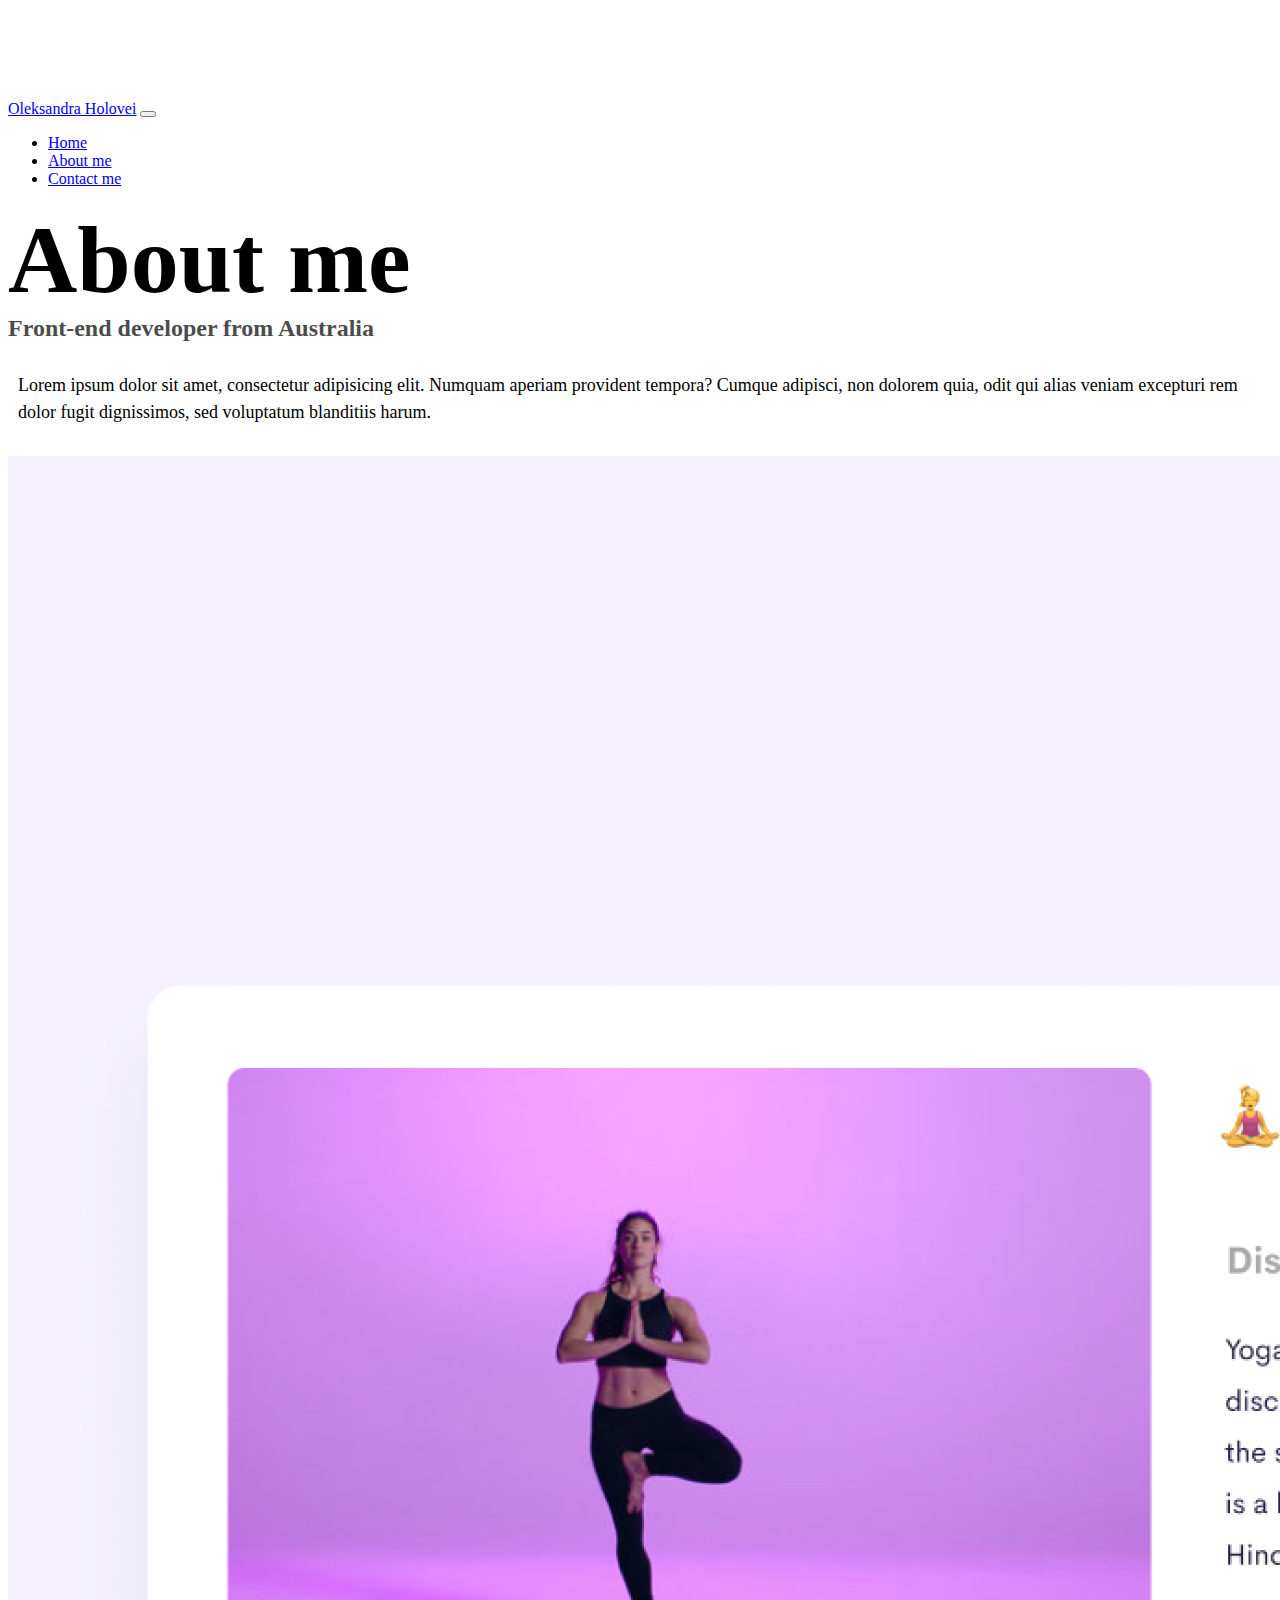
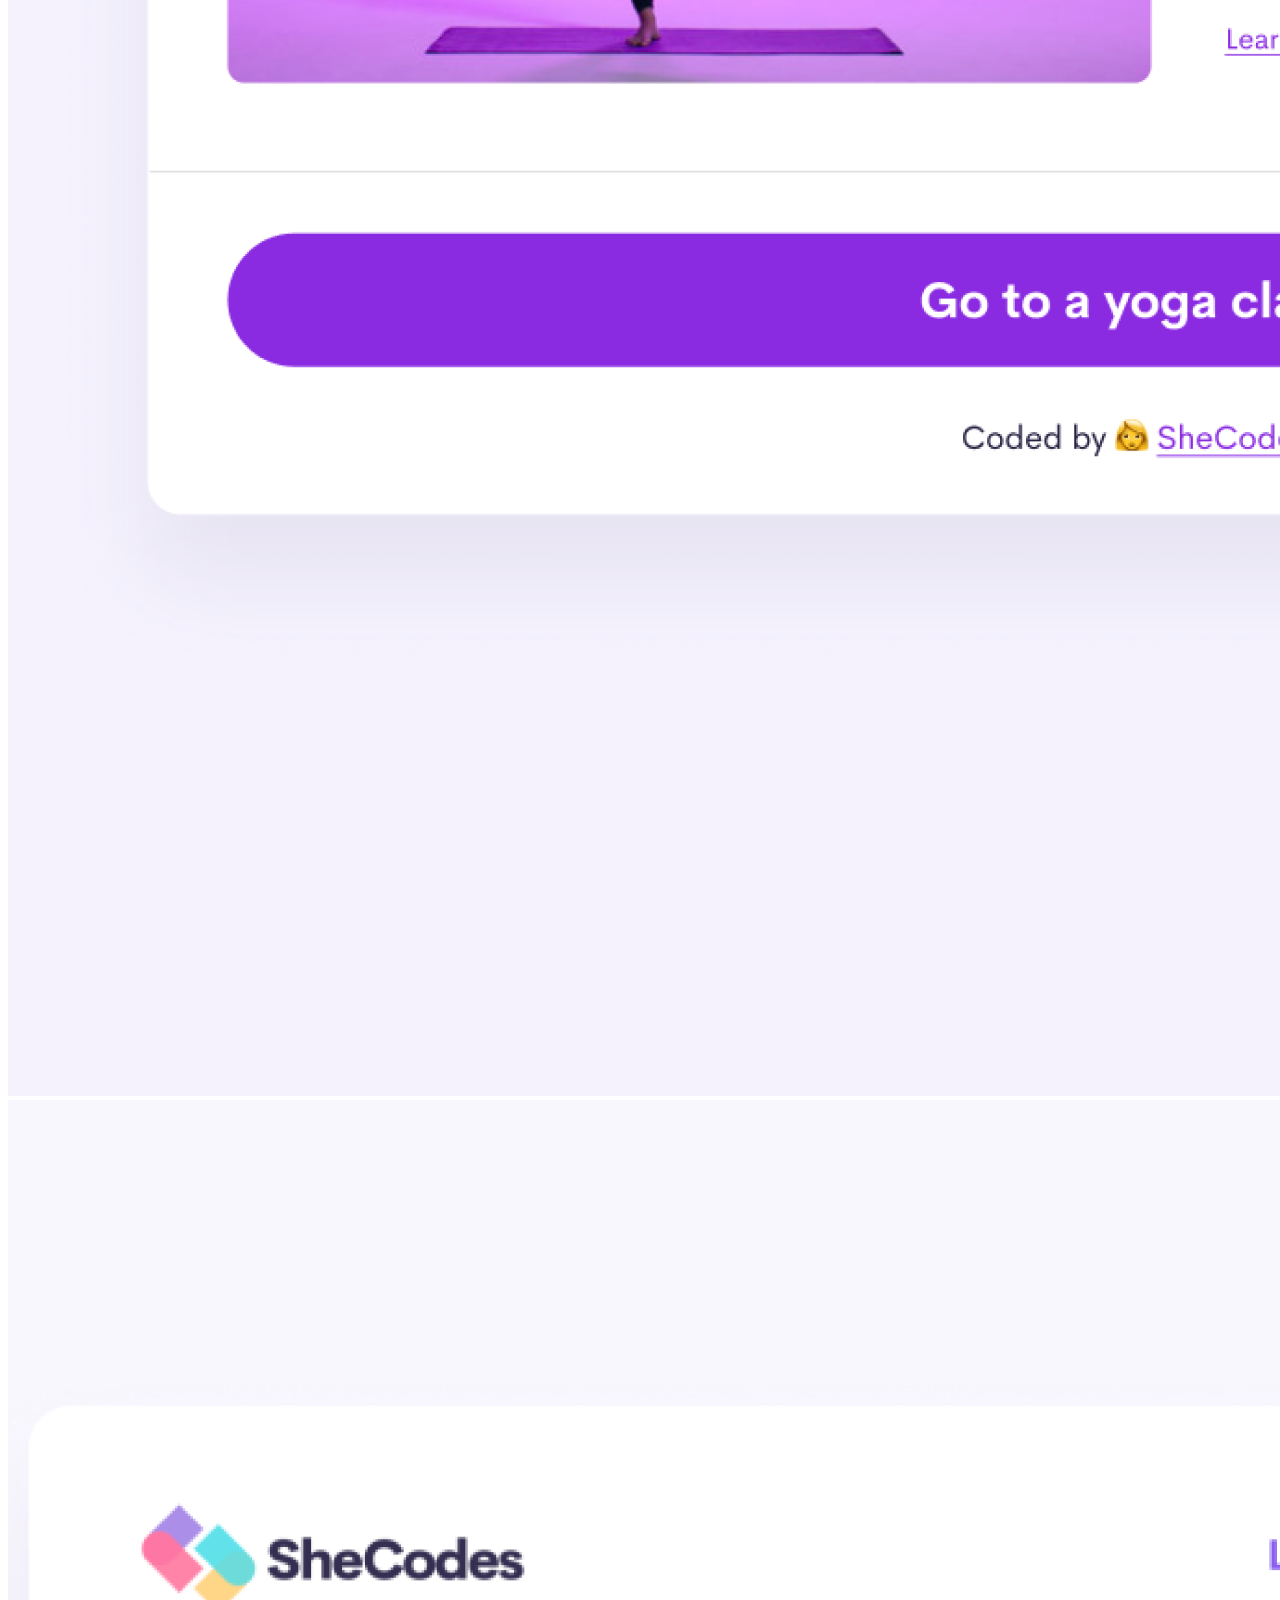
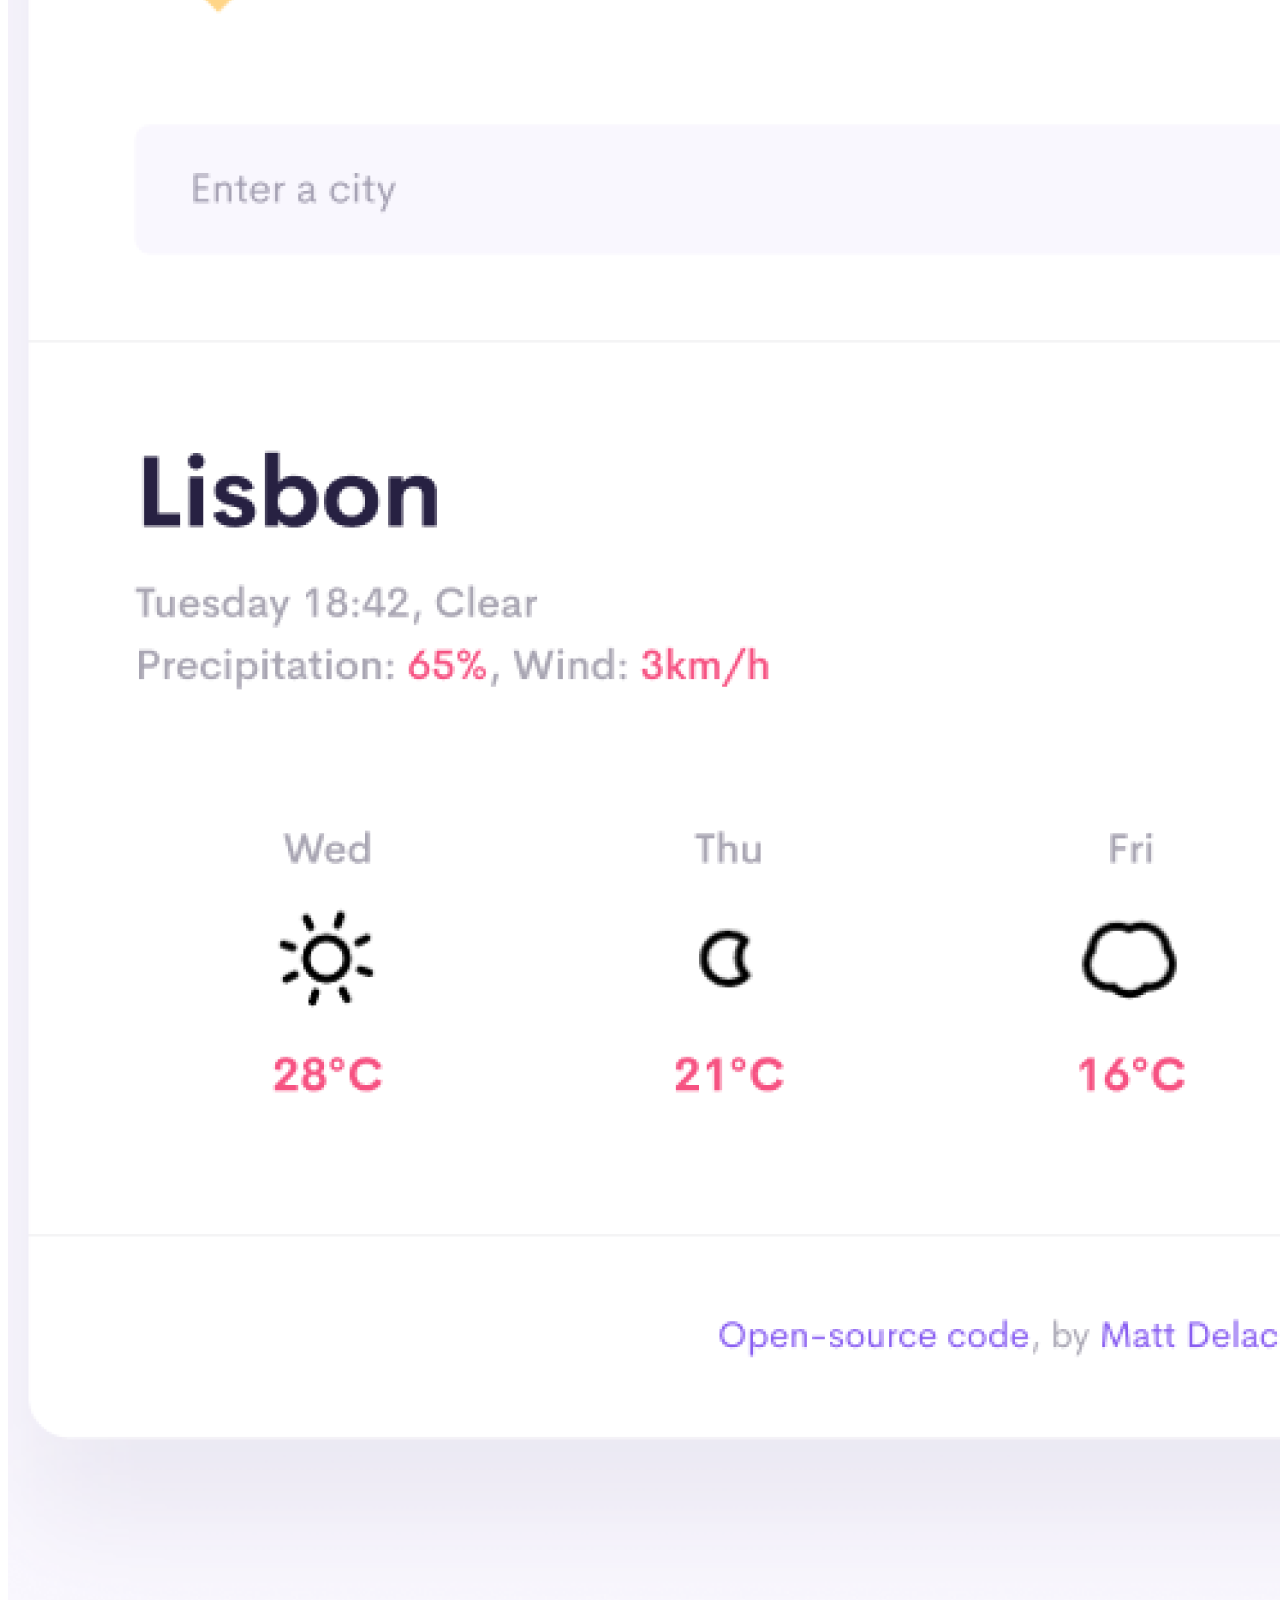
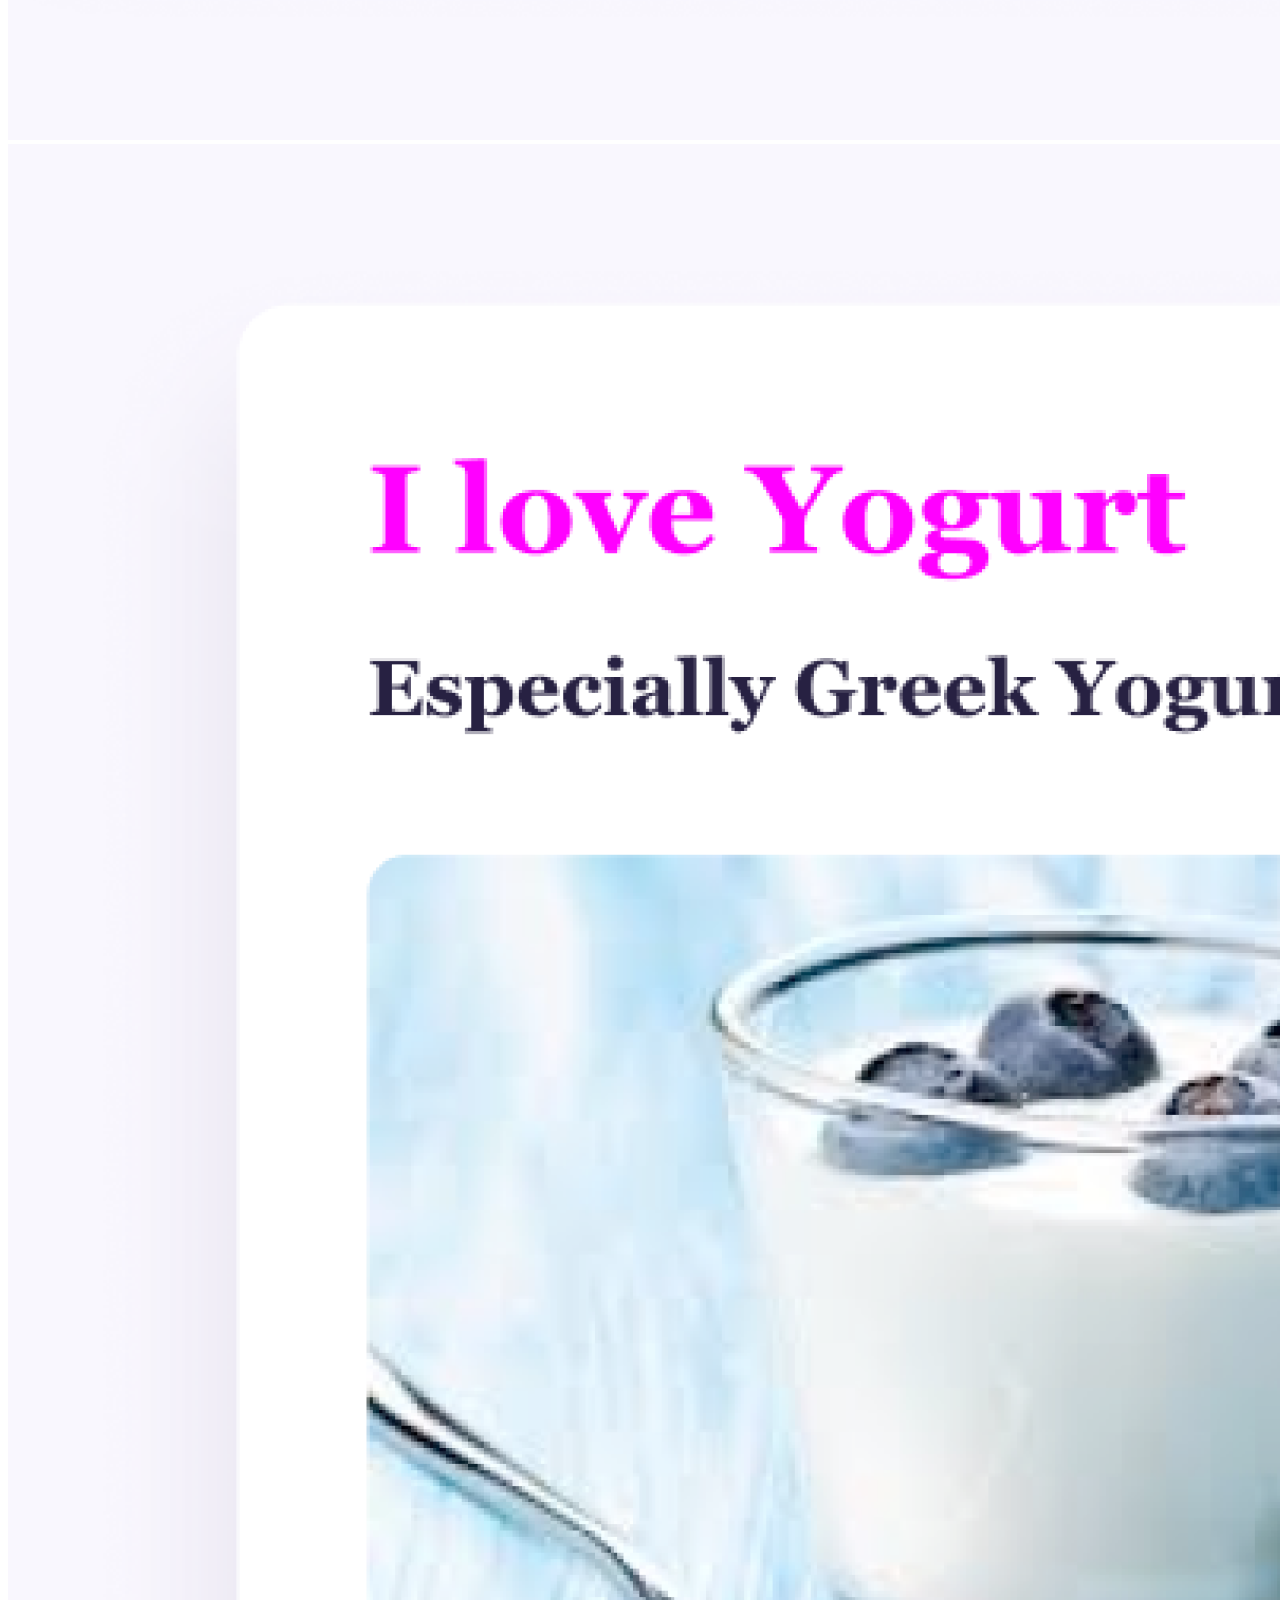
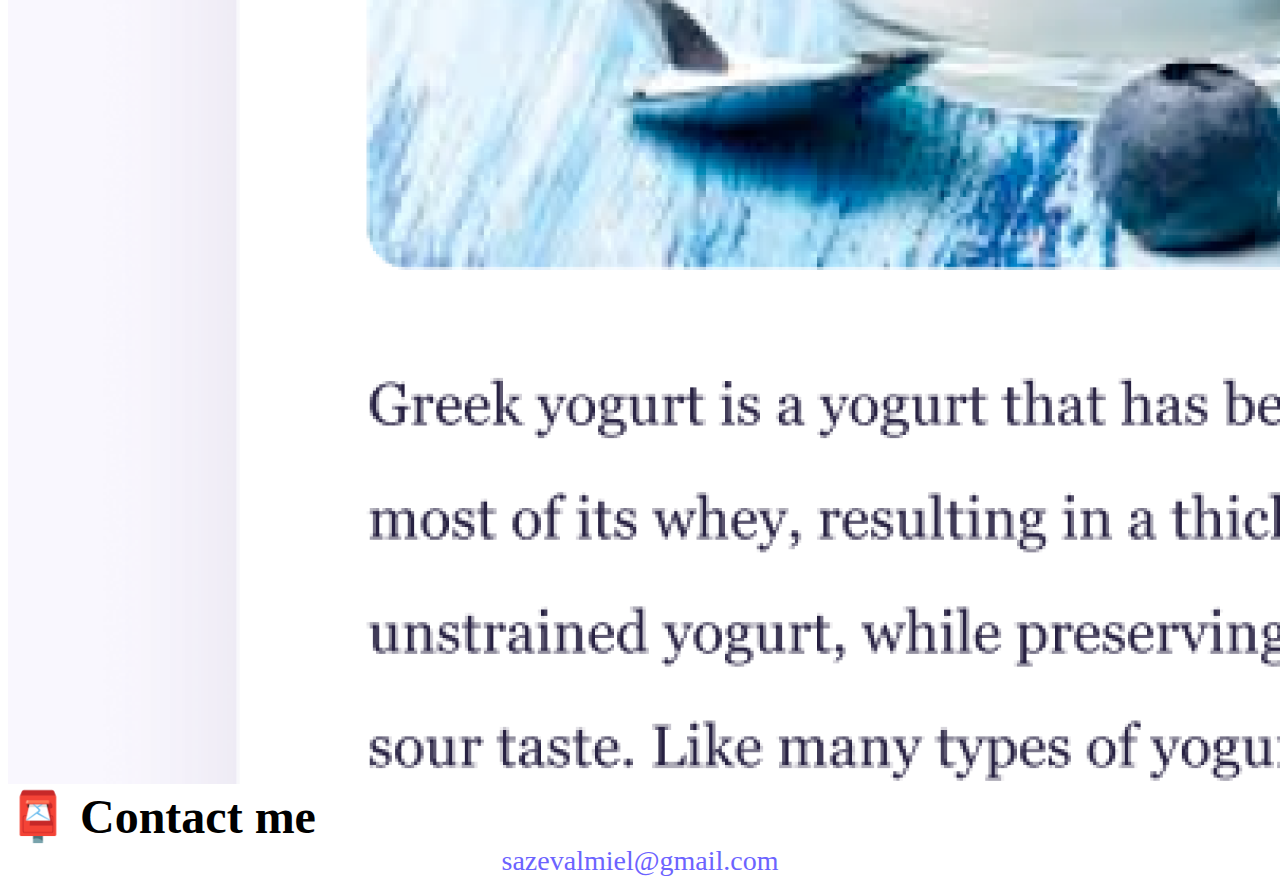
==== about.html @ 2c088f29 "Added a new project" ====
<!DOCTYPE html>
<html lang="en">
  <head>
    <meta charset="UTF-8" />
    <meta http-equiv="X-UA-Compatible" content="IE=edge" />
    <meta name="viewport" content="width=device-width, initial-scale=1.0" />
    <link
      href="https://cdn.jsdelivr.net/npm/bootstrap@5.0.0-beta2/dist/css/bootstrap.min.css"
      rel="stylesheet"
      integrity="sha384-BmbxuPwQa2lc/FVzBcNJ7UAyJxM6wuqIj61tLrc4wSX0szH/Ev+nYRRuWlolflfl"
      crossorigin="anonymous"
    />
    <script
      src="https://cdn.jsdelivr.net/npm/bootstrap@5.0.0-beta2/dist/js/bootstrap.bundle.min.js"
      integrity="sha384-b5kHyXgcpbZJO/tY9Ul7kGkf1S0CWuKcCD38l8YkeH8z8QjE0GmW1gYU5S9FOnJ0"
      crossorigin="anonymous"
    ></script>
    <link rel="stylesheet" href="style.css" />
    <title>About Oleksandra Holovei</title>
  </head>
  <body>
    <nav class="navbar navbar-expand-lg navbar-light bg-light fixed-top">
      <div class="container">
        <a class="navbar-brand" href="index.html">Oleksandra Holovei</a>
        <button
          class="navbar-toggler"
          type="button"
          data-bs-toggle="collapse"
          data-bs-target="#navbarNav"
          aria-controls="navbarNav"
          aria-expanded="false"
          aria-label="Toggle navigation"
        >
          <span class="navbar-toggler-icon"></span>
        </button>
        <div class="collapse navbar-collapse" id="navbarNav">
          <ul class="navbar-nav">
            <li class="nav-item">
              <a class="nav-link" aria-current="page" href="index.html">Home</a>
            </li>
            <li class="nav-item">
              <a class="nav-link active" href="about.html">About me</a>
            </li>
            <li class="nav-item">
              <a class="nav-link" href="about.html#contact">Contact me</a>
            </li>
          </ul>
        </div>
      </div>
    </nav>
    <h1 class="text-center">About me</h1>
    <h3 class="text-center">Front-end developer from Australia</h3>
    <div class="about-paragraphs text-center">
      <p>
        Lorem ipsum dolor sit amet, consectetur adipisicing elit. Numquam
        aperiam provident tempora? Cumque adipisci, non dolorem quia, odit qui
        alias veniam excepturi rem dolor fugit dignissimos, sed voluptatum
        blanditiis harum.
      </p>
    </div>
    <div class="container">
      <div class="row">
        <div class="col-sm-4">
          <img
            src="images/yoga.png"
            alt="Yoga App"
            class="img-fluid p-2 shadow rounded"
          />
        </div>
        <div class="col-sm-4">
          <img
            src="images/weather.png"
            alt="Weather App"
            class="img-fluid p-2 shadow rounded"
          />
        </div>
        <div class="col-sm-4">
          <img
            src="images/yogurt.png"
            alt="Yogurt App"
            class="img-fluid p-2 shadow rounded"
          />
        </div>
      </div>
    </div>
    <div id="contact" class="mt-5">
      <h2 class="text-center">📮 Contact me</h2>
      <a href="mailto:sazevalmiel@gmail.com" class="email-link"
        >sazevalmiel@gmail.com
      </a>
    </div>
  </body>
</html>
---- style.css ----
:root {
  --primary-color: #6c63ff;
  --secondary-color: #f5f2fe;
  --box-shadow: 0 5px 10px rgba(0, 0, 0, 0.3);
}

body {
  margin-top: 100px;
}
@media (max-width: 600px) {
  h1 {
    font-size: 60px;
  }

  .row {
    text-align: center;
    display: block;
  }
}
h1,
h2,
h3 {
  margin: 0;
}

h1 {
  font-size: 96px;
}

h2 {
  font-size: 48px;
}

h3 {
  font-size: 24px;
  opacity: 0.7;
}

p {
  font-size: 18px;
  line-height: 1.5;
}

.navigation-links {
  display: flex;
  margin-top: 40px;
  justify-content: center;
}

.navigation-links a {
  margin: 20px;
}

.primary-link {
  border-radius: 4px;
  padding: 20px 15px;
  text-decoration: none;
  text-transform: capitalize;
  background: var(--primary-color);
  box-shadow: var(--box-shadow);
  color: white;
}

.secondary-link {
  border-radius: 4px;
  padding: 20px 15px;
  text-decoration: none;
  text-transform: capitalize;
  color: var(--primary-color);
  border: 1px solid var(--primary-color);
}

.homepage-link {
  color: var(--primary-color);
  text-align: center;
  display: block;
}

.about-paragraphs {
  margin: 30px 0;
}

.about-paragraphs p {
  margin: 10px;
}

.email-link {
  display: flex;
  justify-content: center;
  color: var(--primary-color);
  font-size: 28px;
  text-decoration: none;
}

.email-link:hover {
  text-decoration: underline;
}
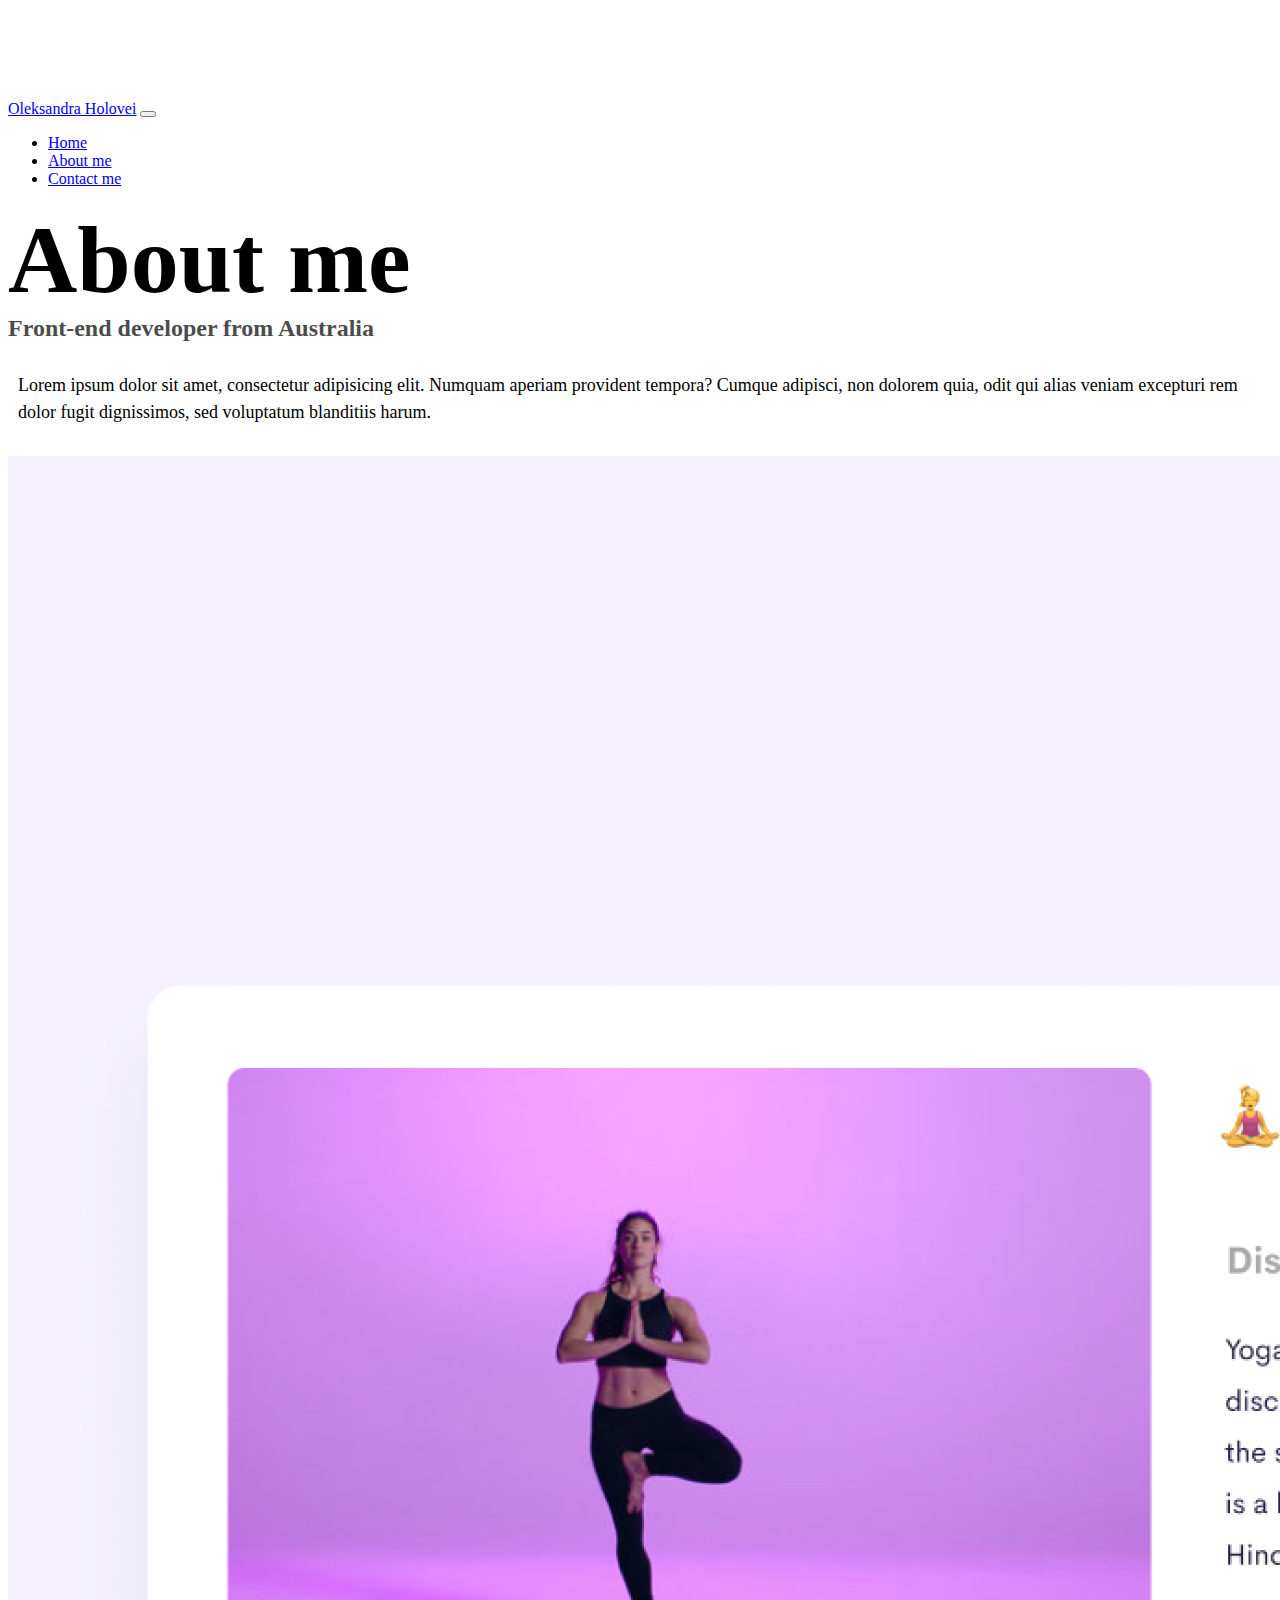
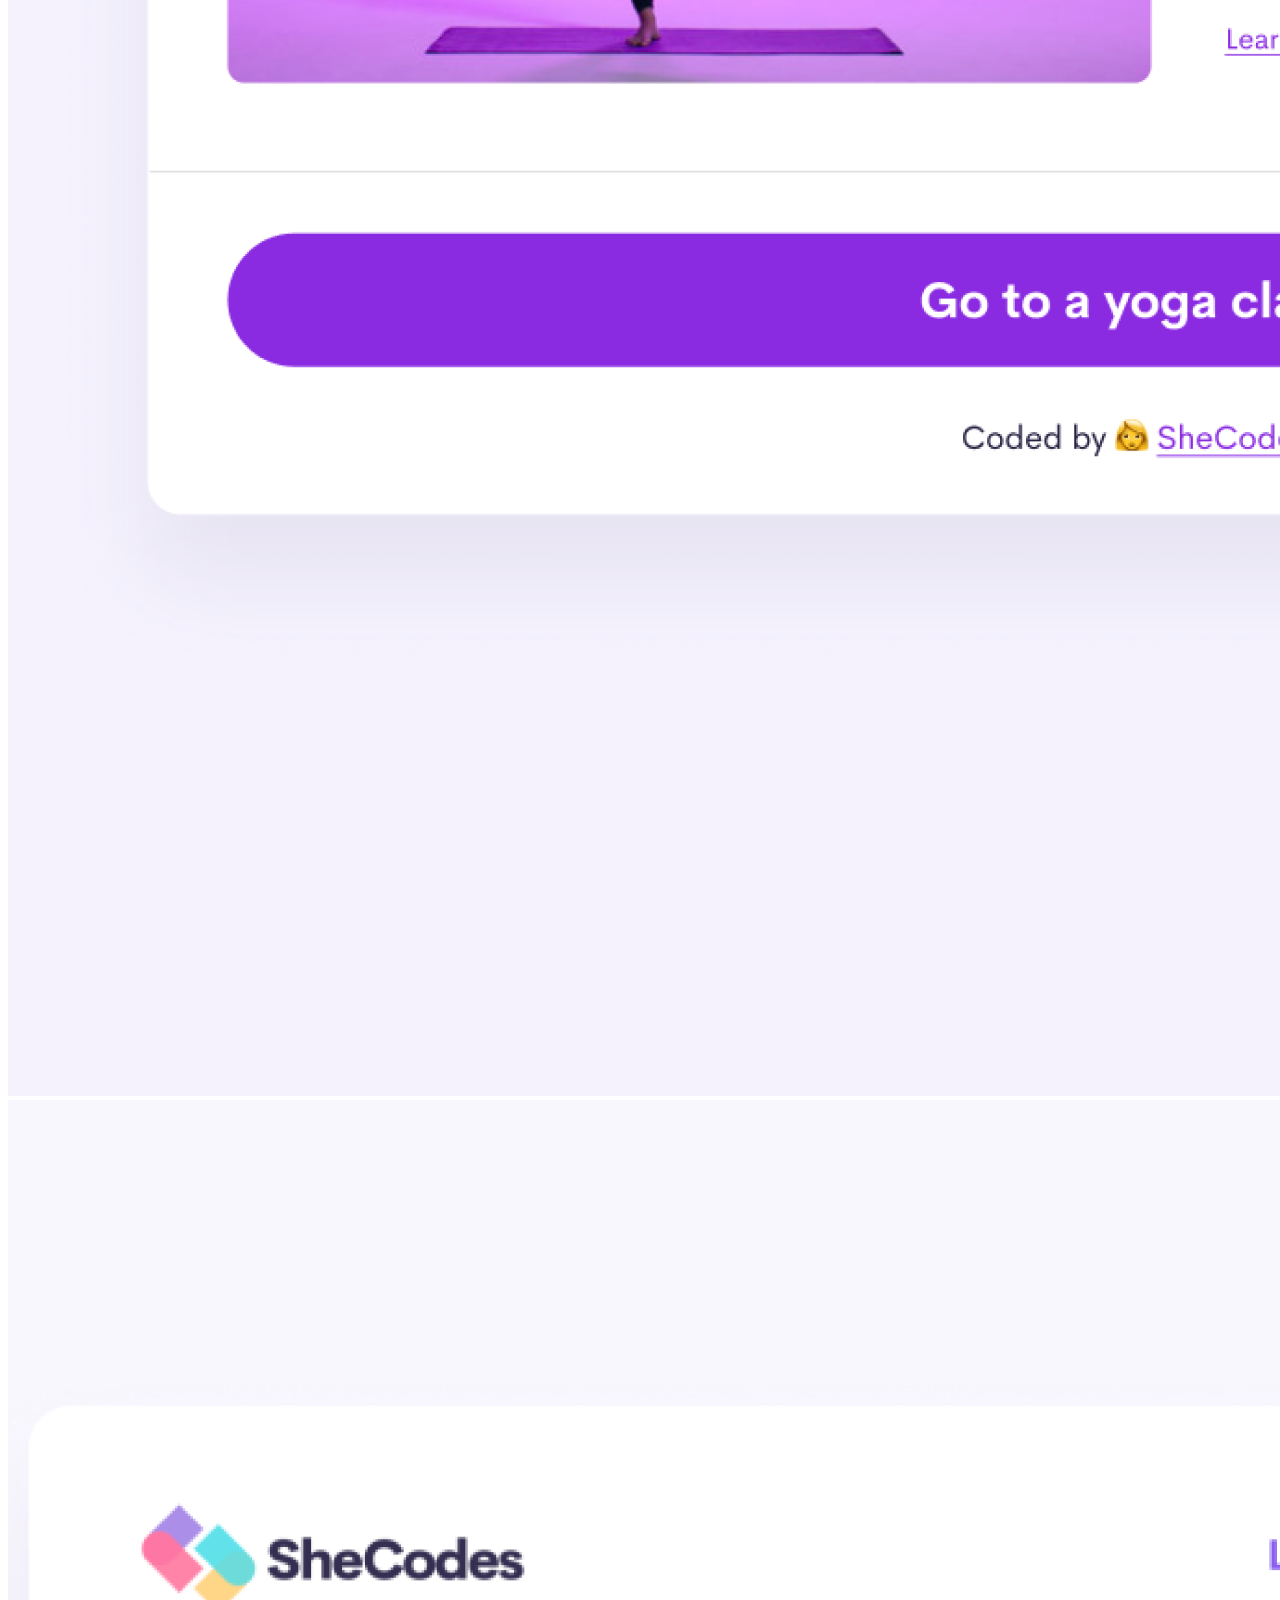
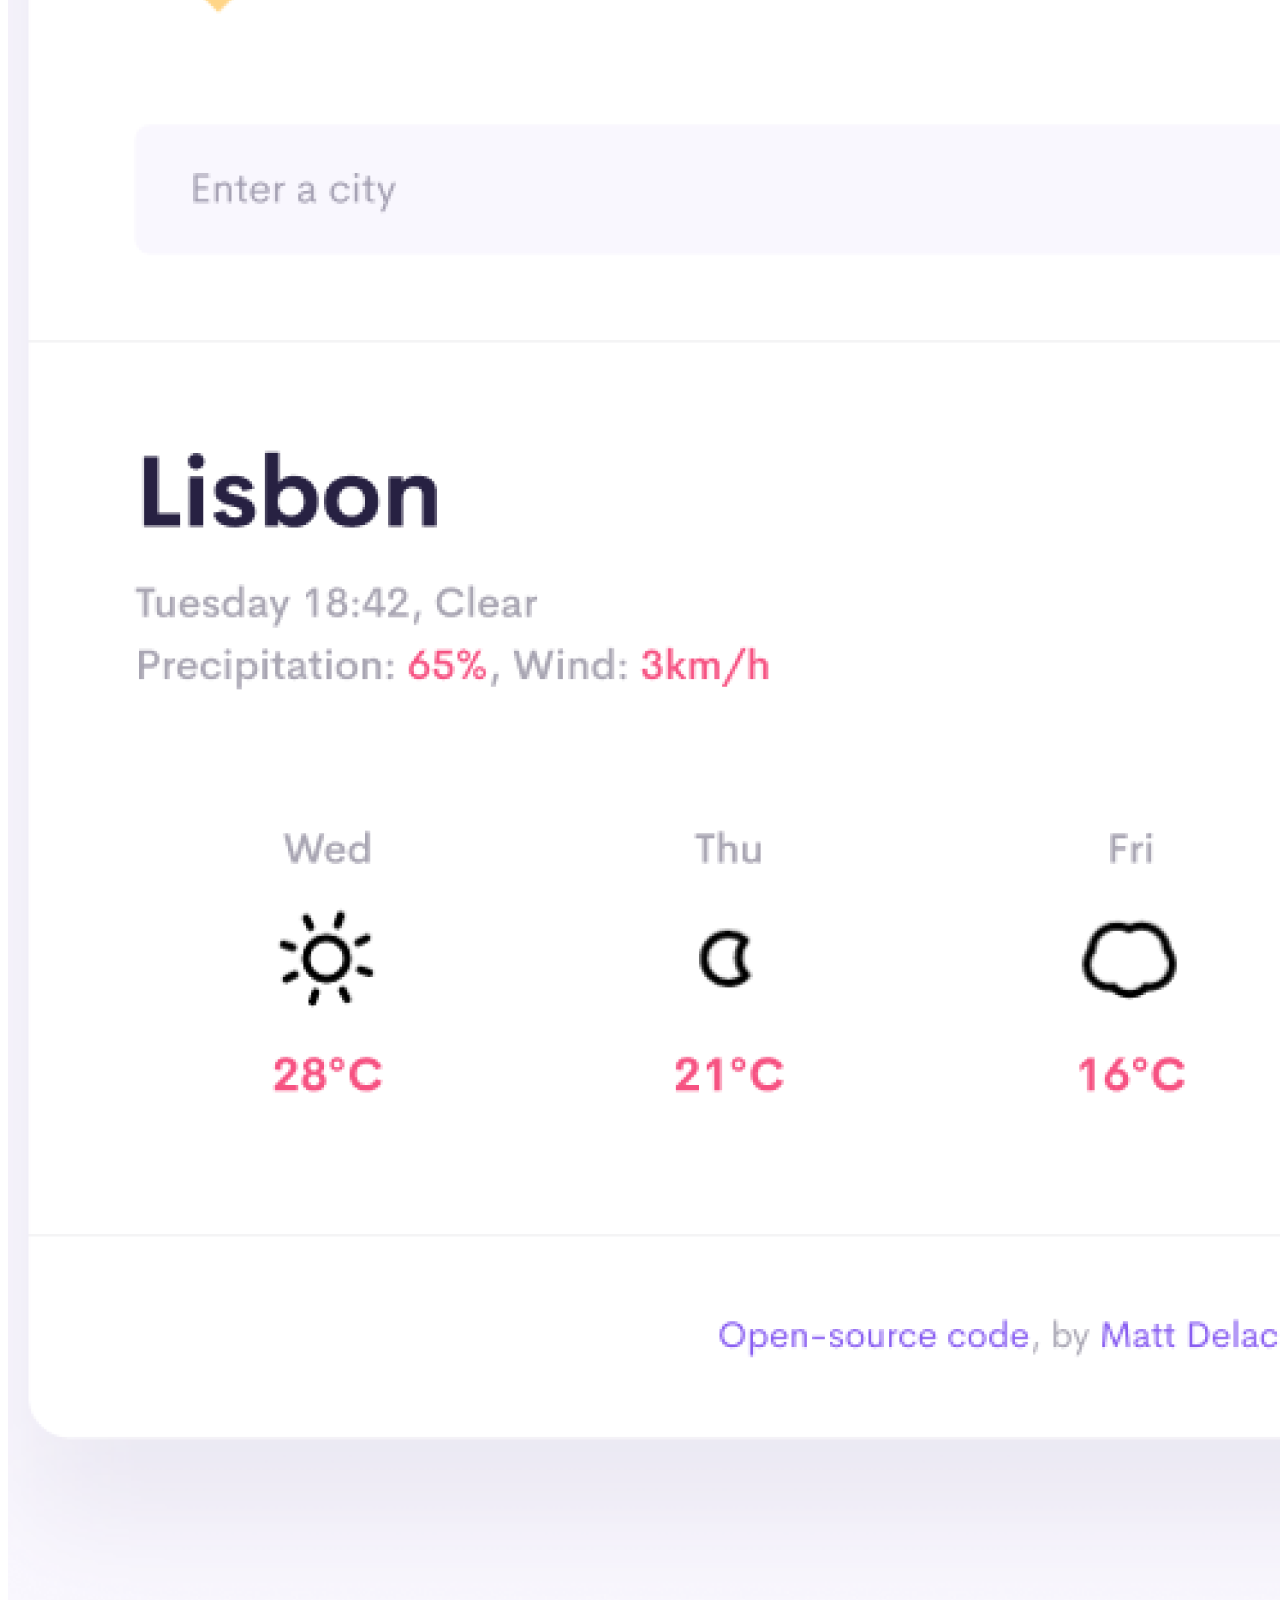
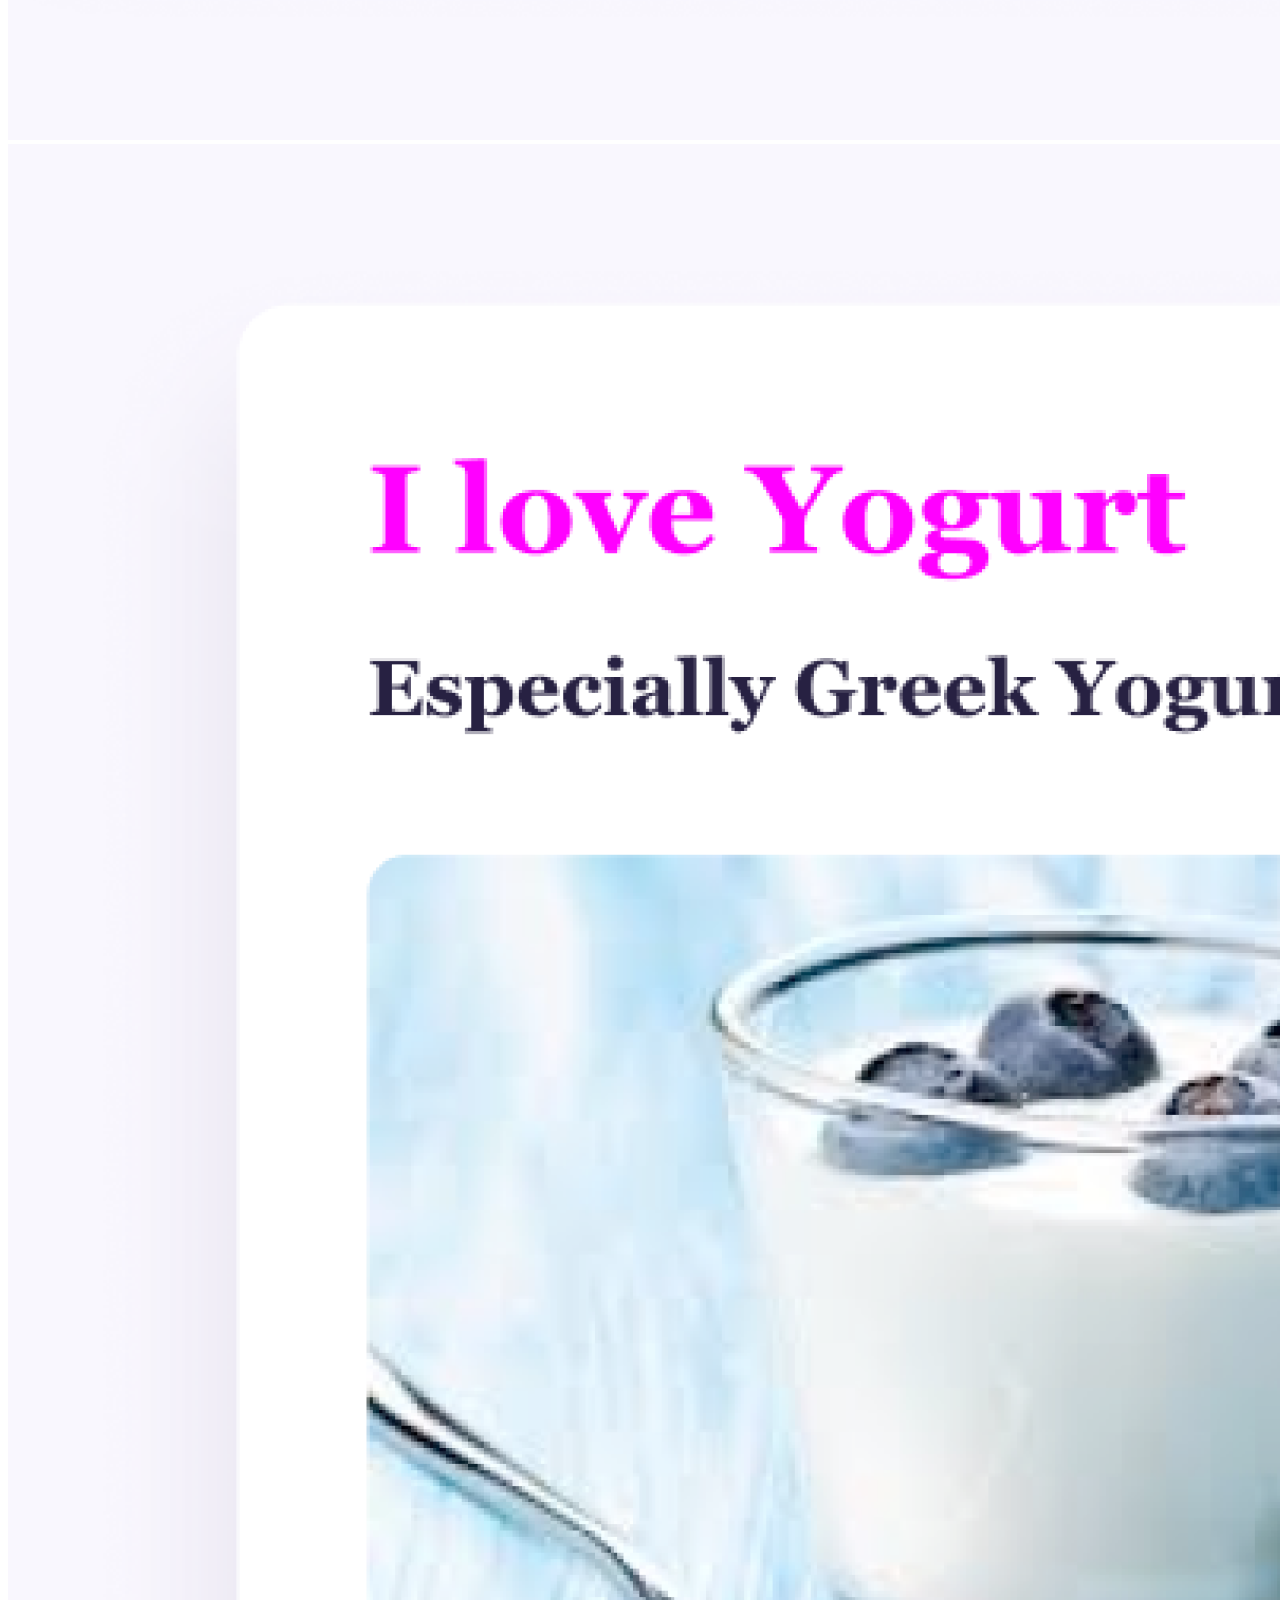
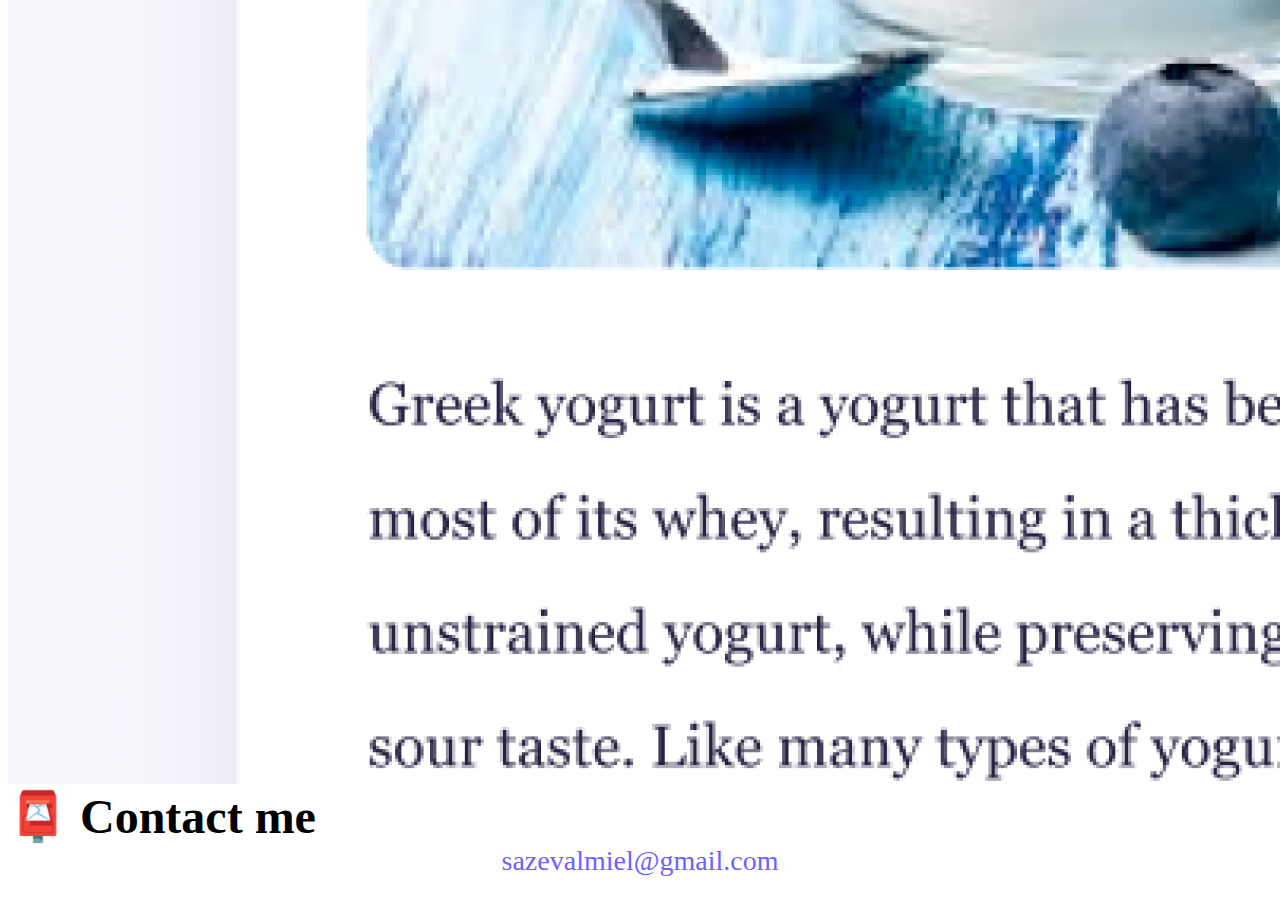
==== commit 1e7a2a87: "Fixed some CSS" ====
--- a/about.html
+++ b/about.html
@@ -4,6 +4,10 @@
     <meta charset="UTF-8" />
     <meta http-equiv="X-UA-Compatible" content="IE=edge" />
     <meta name="viewport" content="width=device-width, initial-scale=1.0" />
+    <meta
+      name="description"
+      content="About Oleksandra Holovei and how to contact her"
+    />
     <link
       href="https://cdn.jsdelivr.net/npm/bootstrap@5.0.0-beta2/dist/css/bootstrap.min.css"
       rel="stylesheet"
@@ -36,13 +40,23 @@
         <div class="collapse navbar-collapse" id="navbarNav">
           <ul class="navbar-nav">
             <li class="nav-item">
-              <a class="nav-link" aria-current="page" href="index.html">Home</a>
+              <a
+                class="nav-link"
+                title="Go Back"
+                aria-current="page"
+                href="index.html"
+                >Home</a
+              >
             </li>
             <li class="nav-item">
-              <a class="nav-link active" href="about.html">About me</a>
+              <a class="nav-link active" title="About" href="about.html"
+                >About me</a
+              >
             </li>
             <li class="nav-item">
-              <a class="nav-link" href="about.html#contact">Contact me</a>
+              <a class="nav-link" title="Contact" href="about.html#contact"
+                >Contact me</a
+              >
             </li>
           </ul>
         </div>
@@ -64,28 +78,31 @@
           <img
             src="images/yoga.png"
             alt="Yoga App"
-            class="img-fluid p-2 shadow rounded"
+            class="img-fluid p-2 mb-4 shadow rounded"
           />
         </div>
         <div class="col-sm-4">
           <img
             src="images/weather.png"
             alt="Weather App"
-            class="img-fluid p-2 shadow rounded"
+            class="img-fluid p-2 mb-4 shadow rounded"
           />
         </div>
         <div class="col-sm-4">
           <img
             src="images/yogurt.png"
             alt="Yogurt App"
-            class="img-fluid p-2 shadow rounded"
+            class="img-fluid p-2 mb-4 shadow rounded"
           />
         </div>
       </div>
     </div>
     <div id="contact" class="mt-5">
       <h2 class="text-center">📮 Contact me</h2>
-      <a href="mailto:sazevalmiel@gmail.com" class="email-link"
+      <a
+        href="mailto:sazevalmiel@gmail.com"
+        title="Mail Oleksandra"
+        class="email-link"
         >sazevalmiel@gmail.com
       </a>
     </div>
--- a/style.css
+++ b/style.css
@@ -6,17 +6,9 @@
 
 body {
   margin-top: 100px;
+  margin-bottom: 20px;
 }
-@media (max-width: 600px) {
-  h1 {
-    font-size: 60px;
-  }
 
-  .row {
-    text-align: center;
-    display: block;
-  }
-}
 h1,
 h2,
 h3 {
@@ -61,6 +53,9 @@
   color: white;
 }
 
+.primary-link:hover {
+  color: white;
+}
 .secondary-link {
   border-radius: 4px;
   padding: 20px 15px;
@@ -95,3 +90,22 @@
 .email-link:hover {
   text-decoration: underline;
 }
+@media (max-width: 600px) {
+  h1 {
+    font-size: 50px;
+    line-height: 1.5;
+  }
+
+  h2 {
+    font-size: 36px;
+    text-align: center;
+  }
+  p {
+    text-align: center;
+  }
+  .project-link {
+    display: block;
+    text-align: center;
+    margin: 0 20px;
+  }
+}
